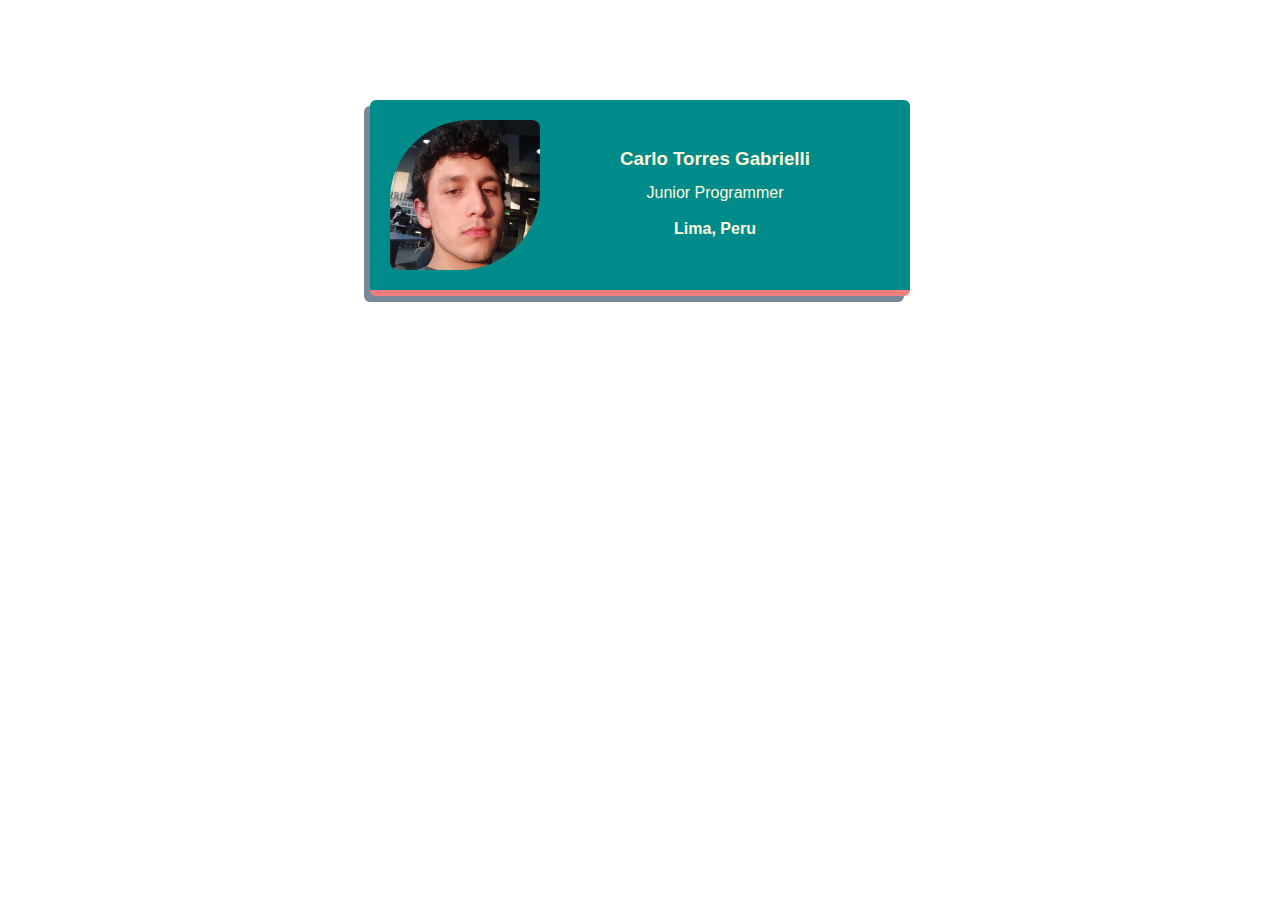
==== index.html @ 2e3fe85e "Add files via upload" ====
<!doctype html>
<html lang="en">
    <head>
        <meta charset="UTF-8">
        <meta name="viewport"
              content="width=device-width, user-scalable=no, initial-scale=1.0, maximum-scale=1.0, minimum-scale=1.0">
        <meta http-equiv="X-UA-Compatible" content="ie=edge">

        <title>Sage</title>
        <link rel="stylesheet" href="src/styles.css">
    </head>
    <body>
        <div class="card">
            <img class="profile-img" src="/images/Carlo_ProfilePic_2022.jpg" alt="Carlo Stefano Torres Gabrielli Profile Pic">
            <div class="info-text">
                <h3>Carlo Torres Gabrielli</h3>
                <p>Junior Programmer</p>
                <h4>Lima, Peru</h4>
            </div>
        </div>
    </body>
</html>
---- src/styles.css ----
body {
    margin: 20px;

    text-align: center;
}

.card {
    display: flex;
    justify-content: space-around;
    box-shadow: -6px 6px lightslategrey;

    margin: 100px auto;
    
    border-radius: 6px;
    border-bottom: 6px solid lightcoral;

    background: darkcyan;

    padding: 20px;

    width: 500px;
    height: 150px;

    font: normal normal normal 16px/24px arial, sans-serif;
    color: cornsilk;

    cursor: pointer;
    transition: 0.4s;
}

.card:hover {
    box-shadow: -4px 4px lightslategrey;

    width: 550px;
    height: 200px;

    border-bottom: 6px solid darkcyan;

    background: lightcoral;

    .profile-img {
        border-radius: 8px;
        border-top-right-radius: 80px;
        border-bottom-left-radius: 80px;

        width: 200px;
        height: 200px;
    }

    .info-text {
        vertical-align: middle;
        font-size: 24px;
    }
}

.profile-img {
    border-radius: 8px;
    border-bottom-right-radius: 80px;
    border-top-left-radius: 80px;

    width: 150px;
    height: 150px;

    transition: 0.4s;
}

.info-text {
    font-size: 16px;

    margin: auto auto;

    line-height: 15px;

    transition: 0.4s;
}
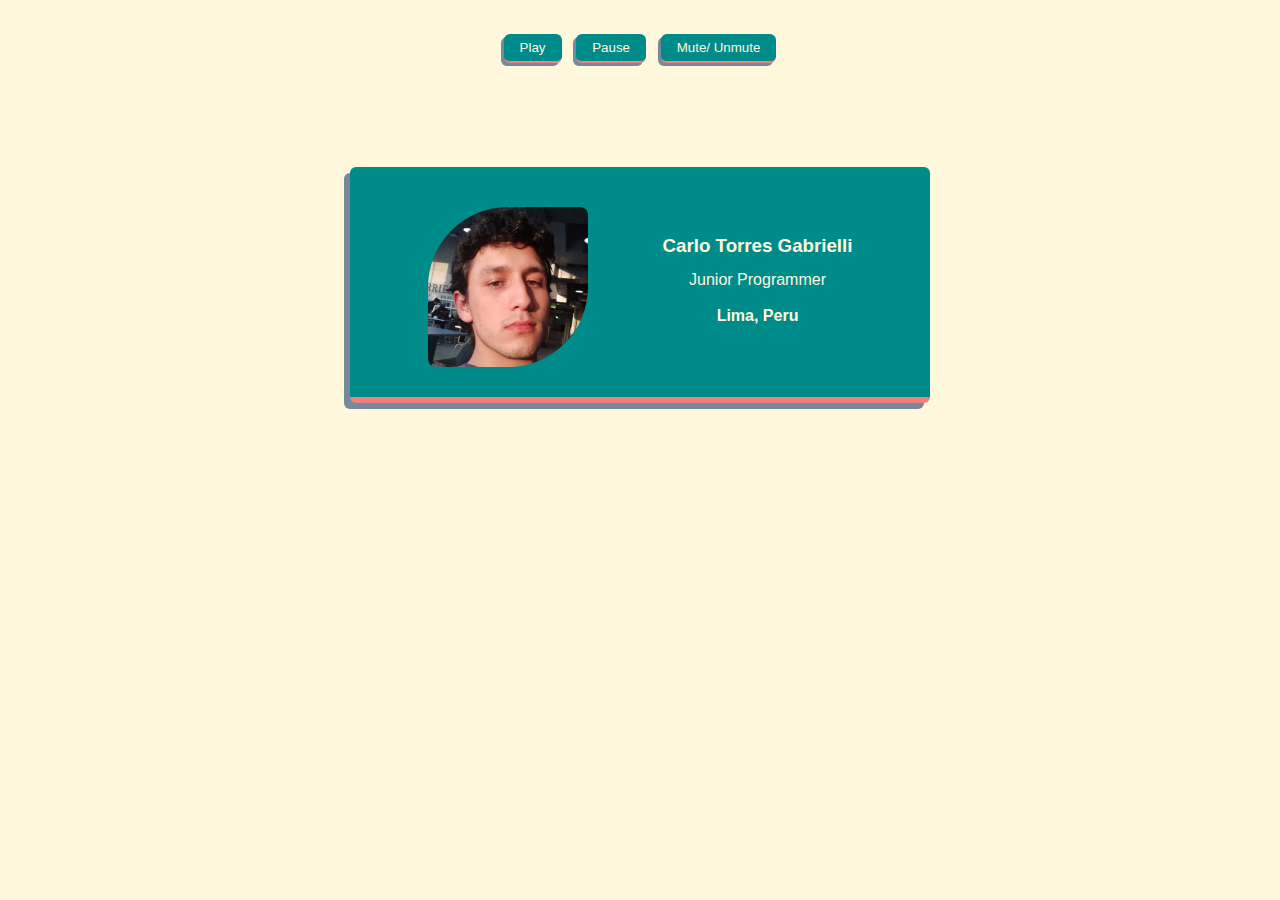
==== commit 88cea53e: "Add files via upload" ====
--- a/index.html
+++ b/index.html
@@ -10,6 +10,12 @@
         <link rel="stylesheet" href="src/styles.css">
     </head>
     <body>
+    <audio id="player" src="/audio/driftveil_city.mp3"></audio>
+    <div>
+        <button class="player-btn" onclick="document.getElementById('player').play()">Play</button>
+        <button class="player-btn" onclick="document.getElementById('player').pause()">Pause</button>
+        <button class="player-btn" onclick="document.getElementById('player').muted=!document.getElementById('player').muted">Mute/ Unmute</button>
+    </div>
         <div class="card">
             <img class="profile-img" src="/images/Carlo_ProfilePic_2022.jpg" alt="Carlo Stefano Torres Gabrielli Profile Pic">
             <div class="info-text">
--- a/src/styles.css
+++ b/src/styles.css
@@ -1,7 +1,41 @@
 body {
-    margin: 20px;
+    margin: 30px;
 
+    background: cornsilk;
+
+    font: normal normal normal 24px/24px arial, sans-serif;
     text-align: center;
+}
+
+.player-btn {
+    box-shadow: -3px 3px lightslategrey;
+
+    margin: 4px 4px;
+
+    border: transparent;
+    border-bottom: 2px solid lightcoral;
+    border-radius: 6px;
+
+    padding: 6px 16px;
+
+    background: darkcyan;
+
+    color: cornsilk;
+
+    cursor: pointer;
+    transition: 0.2s;
+}
+
+.player-btn:hover {
+    box-shadow: -2px 2px lightslategrey;
+
+    margin: 2px 2px;
+
+    background: lightcoral;
+
+    padding: 8px 16px;
+
+    font-weight: bold;
 }
 
 .card {
@@ -16,15 +50,14 @@
 
     background: darkcyan;
 
-    padding: 20px;
+    padding: 40px;
 
     width: 500px;
     height: 150px;
 
-    font: normal normal normal 16px/24px arial, sans-serif;
     color: cornsilk;
 
-    cursor: pointer;
+    cursor: auto;
     transition: 0.4s;
 }
 
@@ -54,12 +87,14 @@
 }
 
 .profile-img {
+    margin: auto auto;
+
     border-radius: 8px;
     border-bottom-right-radius: 80px;
     border-top-left-radius: 80px;
 
-    width: 150px;
-    height: 150px;
+    width: 160px;
+    height: 160px;
 
     transition: 0.4s;
 }
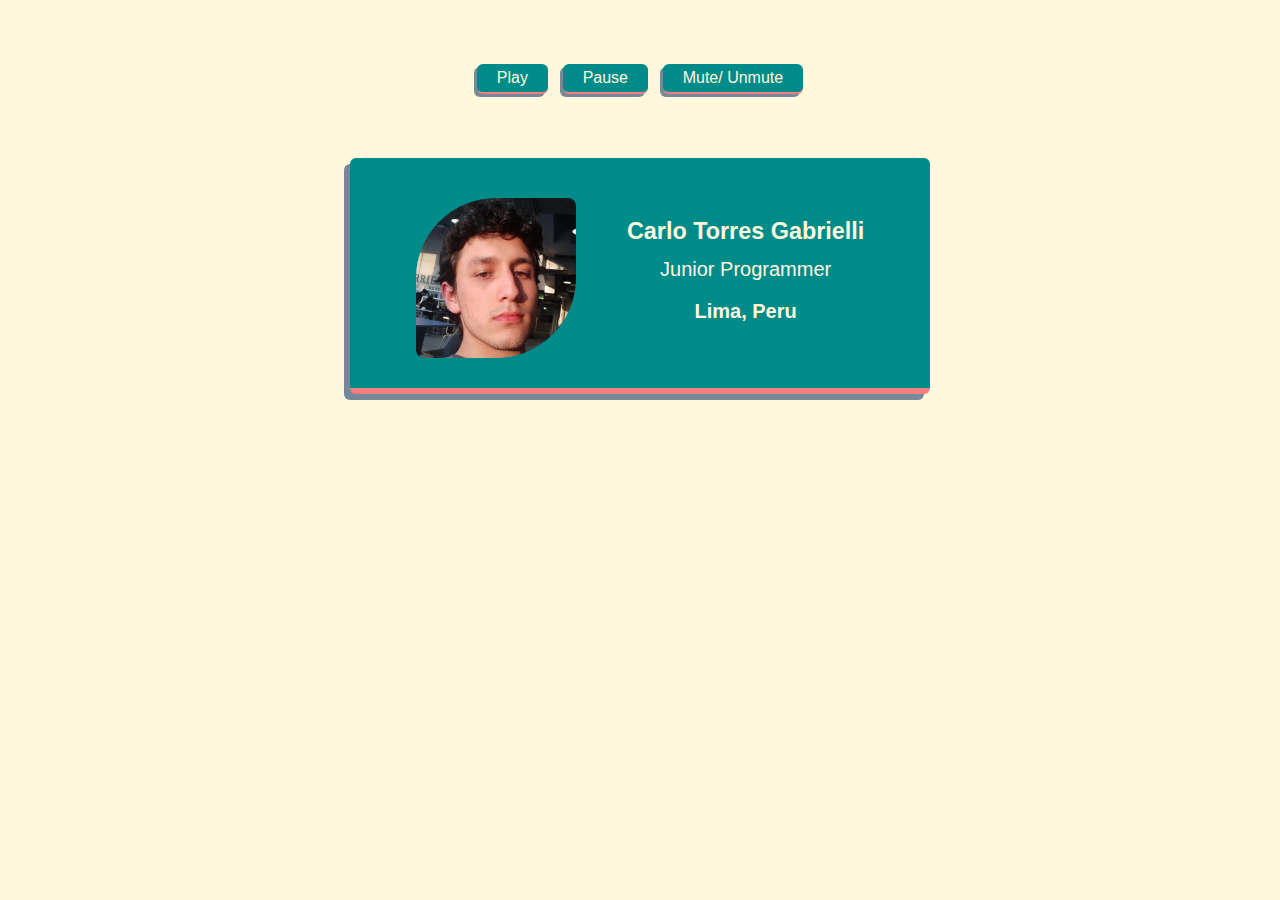
==== commit 9d059391: "Add by pushing" ====
--- a/index.html
+++ b/index.html
@@ -11,7 +11,7 @@
     </head>
     <body>
     <audio id="player" src="/audio/driftveil_city.mp3"></audio>
-    <div>
+    <div class="btn-wrapper">
         <button class="player-btn" onclick="document.getElementById('player').play()">Play</button>
         <button class="player-btn" onclick="document.getElementById('player').pause()">Pause</button>
         <button class="player-btn" onclick="document.getElementById('player').muted=!document.getElementById('player').muted">Mute/ Unmute</button>
--- a/src/styles.css
+++ b/src/styles.css
@@ -1,10 +1,17 @@
 body {
-    margin: 30px;
+    margin: 40px;
 
     background: cornsilk;
 
     font: normal normal normal 24px/24px arial, sans-serif;
+    color: cornsilk;
     text-align: center;
+}
+
+.btn-wrapper {
+    display: block;
+
+    margin: 60px;
 }
 
 .player-btn {
@@ -16,10 +23,10 @@
     border-bottom: 2px solid lightcoral;
     border-radius: 6px;
 
-    padding: 6px 16px;
+    background: darkcyan;
+    padding: 8px 20px;
 
-    background: darkcyan;
-
+    font: normal normal normal 16px/12px arial, sans-serif;
     color: cornsilk;
 
     cursor: pointer;
@@ -33,9 +40,10 @@
 
     background: lightcoral;
 
-    padding: 8px 16px;
+    padding: 10px 28px;
 
     font-weight: bold;
+    transition-duration: 0.1s;
 }
 
 .card {
@@ -43,19 +51,18 @@
     justify-content: space-around;
     box-shadow: -6px 6px lightslategrey;
 
-    margin: 100px auto;
+    margin: 60px auto;
     
     border-radius: 6px;
     border-bottom: 6px solid lightcoral;
 
     background: darkcyan;
-
     padding: 40px;
 
     width: 500px;
     height: 150px;
 
-    color: cornsilk;
+    font-size: 20px;
 
     cursor: auto;
     transition: 0.4s;
@@ -100,8 +107,6 @@
 }
 
 .info-text {
-    font-size: 16px;
-
     margin: auto auto;
 
     line-height: 15px;
